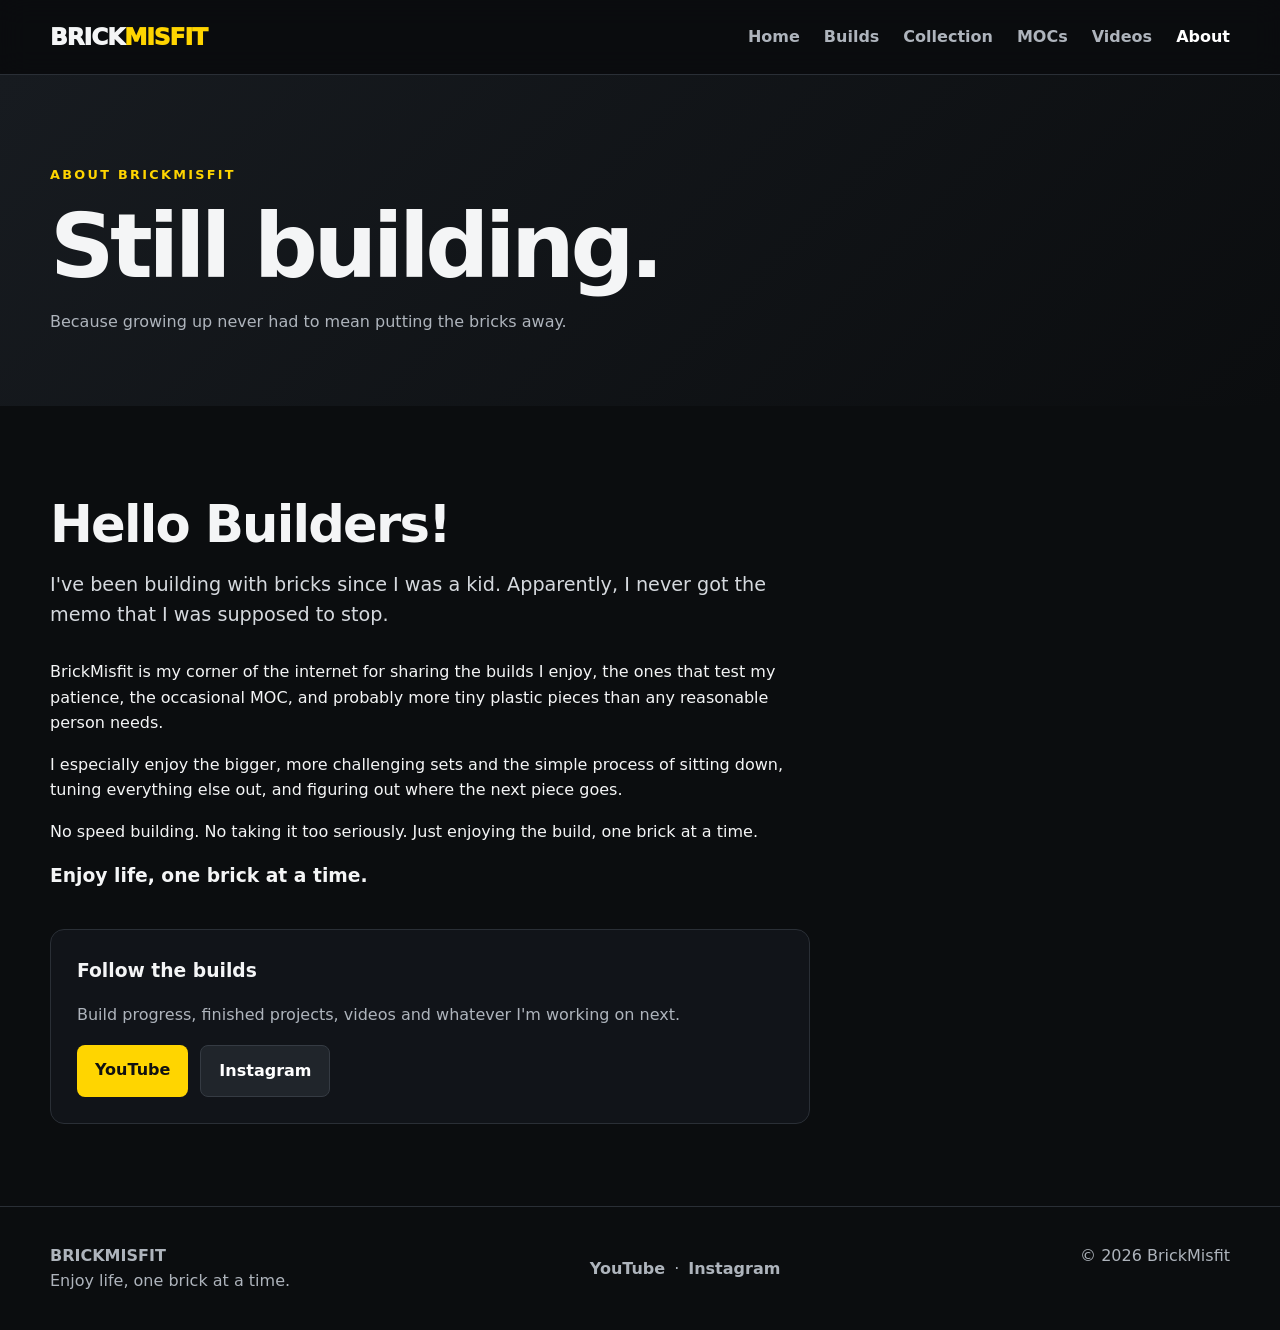
==== about.html @ 6195b224 "Add files via upload" ====
<!doctype html><html lang="en"><head><meta charset="utf-8"><meta name="viewport" content="width=device-width,initial-scale=1"><meta name="description" content="BrickMisfit - LEGO builds, MOCs, collection and relaxing build content."><title>About | BrickMisfit</title><link rel="stylesheet" href="css/style.css"></head><body>
<header><div class="container nav"><a class="brand" href="index.html">BRICK<span>MISFIT</span></a><button class="menu" aria-label="Menu">☰</button><nav><a href="index.html">Home</a><a href="builds.html">Builds</a><a href="collection.html">Collection</a><a href="mocs.html">MOCs</a><a href="videos.html">Videos</a><a href="about.html" class="active">About</a></nav></div></header>
<main><section class="page-hero"><div class="container"><div class="eyebrow">About BrickMisfit</div><h1>Still building.</h1><p>Because growing up never had to mean putting the bricks away.</p></div></section><section><div class="container"><div style="max-width:760px"><h2>Hello Builders!</h2><p class="lead" style="margin-left:0">I've been building with bricks since I was a kid. Apparently, I never got the memo that I was supposed to stop.</p><p>BrickMisfit is my corner of the internet for sharing the builds I enjoy, the ones that test my patience, the occasional MOC, and probably more tiny plastic pieces than any reasonable person needs.</p><p>I especially enjoy the bigger, more challenging sets and the simple process of sitting down, tuning everything else out, and figuring out where the next piece goes.</p><p>No speed building. No taking it too seriously. Just enjoying the build, one brick at a time.</p><h3>Enjoy life, one brick at a time.</h3><div class="social-callout"><h3>Follow the builds</h3><p>Build progress, finished projects, videos and whatever I'm working on next.</p><div class="actions"><a class="btn" href="https://youtube.com/@thebrickmisfit" target="_blank" rel="noopener noreferrer">YouTube</a><a class="btn secondary" href="https://www.instagram.com/thebrickmisfit/" target="_blank" rel="noopener noreferrer">Instagram</a></div></div></div></div></section></main>
<footer><div class="container footer"><div><strong>BRICKMISFIT</strong><br>Enjoy life, one brick at a time.</div><div class="footer-social"><a href="https://youtube.com/@thebrickmisfit" target="_blank" rel="noopener noreferrer">YouTube</a><span>·</span><a href="https://www.instagram.com/thebrickmisfit/" target="_blank" rel="noopener noreferrer">Instagram</a></div><div>© <span id="year"></span> BrickMisfit</div></div></footer><script src="js/main.js"></script></body></html>
---- css/style.css ----
:root{
  --bg:#0b0d0f;--panel:#14171b;--panel2:#1b1f24;--text:#f4f5f6;--muted:#aeb4bc;
  --yellow:#ffd500;--red:#e52b20;--blue:#2b78e4;--green:#35a853;--line:#2a2f36;
  --max:1180px
}
*{box-sizing:border-box} html{scroll-behavior:smooth}
body{margin:0;background:var(--bg);color:var(--text);font:16px/1.6 system-ui,-apple-system,BlinkMacSystemFont,"Segoe UI",sans-serif}
a{color:inherit;text-decoration:none} img{max-width:100%;display:block}
.container{width:min(var(--max),calc(100% - 40px));margin:auto}
header{position:sticky;top:0;z-index:20;background:rgba(11,13,15,.92);backdrop-filter:blur(14px);border-bottom:1px solid var(--line)}
.nav{height:74px;display:flex;align-items:center;gap:28px}.brand{font-weight:1000;letter-spacing:-1px;font-size:1.45rem}.brand span{color:var(--yellow)}
nav{margin-left:auto;display:flex;gap:24px;align-items:center}nav a{color:var(--muted);font-weight:700}nav a:hover,nav a.active{color:white}
.menu{display:none;margin-left:auto;background:none;border:0;color:white;font-size:1.5rem}
.hero{min-height:660px;display:grid;place-items:center;text-align:center;position:relative;background:
linear-gradient(180deg,rgba(6,7,8,.38),rgba(11,13,15,.97)),url("../images/branding/brickmisfit-wall.png") center/cover}
.hero-inner{max-width:860px;padding:90px 20px}.hero-logo{width:min(660px,90%);margin:0 auto 18px;filter:drop-shadow(0 10px 30px #000)}
.eyebrow{color:var(--yellow);text-transform:uppercase;font-weight:900;letter-spacing:.18em;font-size:.8rem}
h1{font-size:clamp(2.6rem,7vw,5.6rem);line-height:.98;margin:.2em 0;letter-spacing:-.05em}
h2{font-size:clamp(2rem,4vw,3.3rem);line-height:1.05;margin:.2em 0 18px;letter-spacing:-.035em}
h3{margin:.2em 0 8px}.lead{font-size:1.2rem;color:#d5d9de;max-width:720px;margin:0 auto 28px}
.tagline{font-size:clamp(1.35rem,3vw,2.2rem);font-weight:850;margin:10px 0 26px}.tagline em{color:var(--yellow);font-style:normal}
.actions{display:flex;gap:12px;justify-content:center;flex-wrap:wrap}.btn{display:inline-block;padding:12px 18px;border-radius:8px;background:var(--yellow);color:#111;font-weight:900}.btn.secondary{background:#20252b;color:white;border:1px solid #353b43}
section{padding:82px 0}.section-head{display:flex;justify-content:space-between;align-items:end;gap:20px;margin-bottom:28px}.section-head p{color:var(--muted);max-width:620px;margin:0}
.grid{display:grid;grid-template-columns:repeat(3,1fr);gap:20px}.card{background:linear-gradient(145deg,var(--panel2),var(--panel));border:1px solid var(--line);border-radius:16px;overflow:hidden}
.card-body{padding:22px}.card p,.muted{color:var(--muted)}.card-media{aspect-ratio:16/9;background:linear-gradient(135deg,#252a31,#101215);display:grid;place-items:center}
.brick-icon{font-size:4rem;filter:grayscale(.2)}.pill{display:inline-block;font-size:.75rem;font-weight:900;padding:5px 9px;border-radius:999px;background:#2a2f36;color:#e7e9ec}
.pill.yellow{background:var(--yellow);color:#111}.stats{display:grid;grid-template-columns:repeat(4,1fr);gap:12px;margin-top:32px}.stat{padding:18px;background:var(--panel);border:1px solid var(--line);border-radius:12px}.stat strong{display:block;font-size:1.5rem}
.band{background:#f1c900;color:#111;padding:54px 0}.band h2{margin:0}.band p{margin:8px 0 0;font-weight:650}
.page-hero{padding:90px 0 55px;background:linear-gradient(135deg,#171b20,#0b0d0f)}.page-hero p{color:var(--muted);max-width:700px}
.filters{display:flex;gap:10px;flex-wrap:wrap;margin-bottom:22px}.filter,.search{background:#15191e;border:1px solid var(--line);color:white;padding:10px 13px;border-radius:9px}
.filter{cursor:pointer;font-weight:800}.filter.active{background:var(--yellow);color:#111}.search{min-width:260px;margin-left:auto}
.collection{display:grid;grid-template-columns:repeat(3,1fr);gap:16px}.set-card{padding:20px;background:var(--panel);border:1px solid var(--line);border-radius:13px}.set-num{color:var(--yellow);font-weight:900}.set-meta{color:var(--muted);font-size:.9rem}
footer{border-top:1px solid var(--line);padding:36px 0;color:var(--muted)}.footer{display:flex;justify-content:space-between;gap:20px;flex-wrap:wrap}
.placeholder{border:1px dashed #3a414a;border-radius:14px;padding:40px;text-align:center;color:var(--muted)}
@media(max-width:820px){nav{display:none;position:absolute;top:74px;left:0;right:0;padding:18px 20px;background:#0b0d0f;flex-direction:column;align-items:flex-start;border-bottom:1px solid var(--line)}nav.open{display:flex}.menu{display:block}.grid,.collection{grid-template-columns:1fr}.stats{grid-template-columns:repeat(2,1fr)}.hero{min-height:580px}.section-head{align-items:flex-start;flex-direction:column}.search{margin-left:0;width:100%}}

.home-actions{justify-content:flex-start;margin-top:26px}

/* Collection cards */
.set-card{padding:0;overflow:hidden;display:flex;flex-direction:column;min-height:100%}
.set-card-content{padding:22px;display:flex;flex-direction:column;flex:1}
.set-name{font-size:1.3rem;line-height:1.2;margin:0 0 18px}
.set-details{margin:0 0 20px}
.set-details div{display:flex;justify-content:space-between;gap:18px;padding:8px 0;border-bottom:1px solid var(--line)}
.set-details dt{color:var(--muted);font-weight:650}
.set-details dd{margin:0;text-align:right;font-weight:800}
.lego-link{margin-top:auto;color:var(--yellow);font-weight:900}
.lego-link:hover{text-decoration:underline}

/* Collection thumbnails */
.set-thumb-wrap{height:230px;background:#f4f4f2;border-bottom:1px solid var(--line);display:flex;align-items:center;justify-content:center;overflow:hidden}
.set-thumb{width:100%;height:100%;object-fit:contain;padding:18px;box-sizing:border-box}
.set-thumb-fallback{width:100%;height:100%;display:flex;flex-direction:column;align-items:center;justify-content:center;gap:6px;background:linear-gradient(145deg,#171b20,#0e1013);color:var(--muted)}
.set-thumb-fallback span{font-size:.72rem;font-weight:900;letter-spacing:.18em;text-transform:uppercase;color:var(--yellow)}
.set-thumb-fallback strong{font-size:1.6rem;color:#fff}
@media(max-width:700px){.set-thumb-wrap{height:200px}}

/* Build journals */
.build-card a{display:block;height:100%}.build-card-media{display:block;overflow:hidden}.build-card-media img{width:100%;height:100%;object-fit:cover;transition:transform .35s ease}.build-card:hover .build-card-media img{transform:scale(1.025)}.card-link{display:inline-block;margin-top:8px;color:var(--yellow);font-weight:900}
.build-hero{padding:64px 0 54px;background:linear-gradient(135deg,#171b20,#0b0d0f)}.build-hero-grid{display:grid;grid-template-columns:.85fr 1.15fr;gap:48px;align-items:center}.build-hero-copy h1{font-size:clamp(3rem,6vw,5.4rem)}.build-lead{margin:20px 0 26px}.build-meta{display:flex;gap:10px;flex-wrap:wrap}.build-meta span{padding:7px 10px;border:1px solid var(--line);border-radius:999px;color:#d8dce1;font-size:.82rem;font-weight:800;background:#14171b}.build-hero-image{border-radius:18px;overflow:hidden;border:1px solid var(--line);background:#111}.build-hero-image img{width:100%;aspect-ratio:4/3;object-fit:cover}
.build-narrow{max-width:800px}.build-story{padding-bottom:30px}.build-story p,.build-chapter p,.build-thoughts p{color:var(--muted);font-size:1.05rem}.build-gallery-section{padding-top:25px}.build-chapter{padding:58px 0;border-top:1px solid var(--line)}.build-chapter>div:first-child{max-width:760px;margin-bottom:28px}.chapter-num{display:block;color:#4a515a;font-size:2.6rem;font-weight:1000;line-height:1;margin-bottom:8px}.photo-pair,.photo-grid{display:grid;grid-template-columns:repeat(2,1fr);gap:16px}.photo-grid .wide{grid-column:1/-1}.photo-grid.detail-grid{grid-template-columns:repeat(2,1fr)}figure{margin:0;background:#101215;border:1px solid var(--line);border-radius:14px;overflow:hidden}figure img{width:100%;height:100%;max-height:720px;object-fit:cover}figcaption{padding:10px 14px;color:var(--muted);font-size:.85rem}.photo-pair figure img{aspect-ratio:4/3}.photo-grid figure:not(.wide) img{aspect-ratio:4/3}.photo-grid .wide img{aspect-ratio:16/9}.detail-grid figure:not(.wide) img{aspect-ratio:3/4}.feature-photo{margin-bottom:16px}.feature-photo img{width:100%;max-height:none;aspect-ratio:16/9;object-fit:cover}.final-grid figure:not(.wide) img{aspect-ratio:4/3}.build-thoughts{background:#111419}.build-thoughts .btn{margin-top:18px}
@media(max-width:820px){.build-hero-grid{grid-template-columns:1fr;gap:28px}.build-hero{padding-top:44px}.photo-pair,.photo-grid,.photo-grid.detail-grid{grid-template-columns:1fr}.photo-grid .wide{grid-column:auto}.photo-grid .wide img,.feature-photo img{aspect-ratio:4/3}.detail-grid figure:not(.wide) img{aspect-ratio:4/3}}

/* Social links */
.footer-social{display:flex;gap:9px;align-items:center}.footer-social a{color:var(--muted);font-weight:800}.footer-social a:hover{color:var(--yellow)}.social-callout{margin-top:38px;padding:26px;border:1px solid var(--line);border-radius:14px;background:#111419}.social-callout h3{margin-top:0}.social-callout p{color:var(--muted)}.social-callout .actions{justify-content:flex-start;margin-top:18px}.video-follow{margin-top:28px}
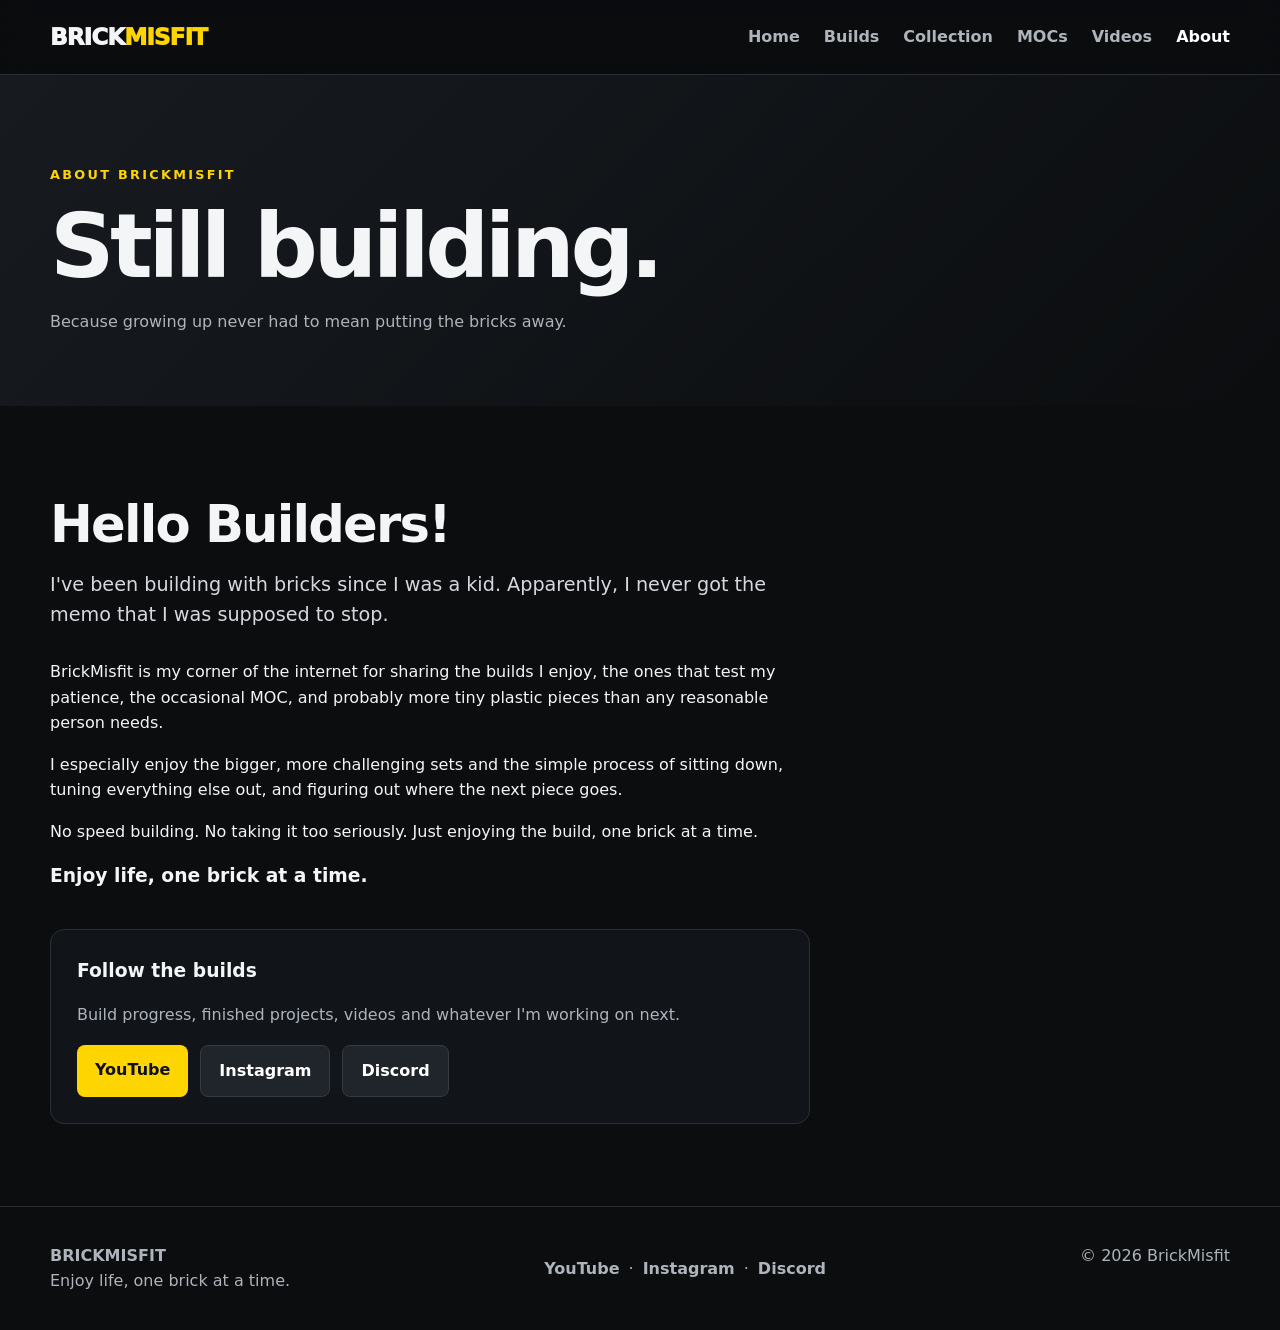
==== commit d9a32641: "Add files via upload" ====
--- a/about.html
+++ b/about.html
@@ -1,4 +1,4 @@
 <!doctype html><html lang="en"><head><meta charset="utf-8"><meta name="viewport" content="width=device-width,initial-scale=1"><meta name="description" content="BrickMisfit - LEGO builds, MOCs, collection and relaxing build content."><title>About | BrickMisfit</title><link rel="stylesheet" href="css/style.css"></head><body>
 <header><div class="container nav"><a class="brand" href="index.html">BRICK<span>MISFIT</span></a><button class="menu" aria-label="Menu">☰</button><nav><a href="index.html">Home</a><a href="builds.html">Builds</a><a href="collection.html">Collection</a><a href="mocs.html">MOCs</a><a href="videos.html">Videos</a><a href="about.html" class="active">About</a></nav></div></header>
-<main><section class="page-hero"><div class="container"><div class="eyebrow">About BrickMisfit</div><h1>Still building.</h1><p>Because growing up never had to mean putting the bricks away.</p></div></section><section><div class="container"><div style="max-width:760px"><h2>Hello Builders!</h2><p class="lead" style="margin-left:0">I've been building with bricks since I was a kid. Apparently, I never got the memo that I was supposed to stop.</p><p>BrickMisfit is my corner of the internet for sharing the builds I enjoy, the ones that test my patience, the occasional MOC, and probably more tiny plastic pieces than any reasonable person needs.</p><p>I especially enjoy the bigger, more challenging sets and the simple process of sitting down, tuning everything else out, and figuring out where the next piece goes.</p><p>No speed building. No taking it too seriously. Just enjoying the build, one brick at a time.</p><h3>Enjoy life, one brick at a time.</h3><div class="social-callout"><h3>Follow the builds</h3><p>Build progress, finished projects, videos and whatever I'm working on next.</p><div class="actions"><a class="btn" href="https://youtube.com/@thebrickmisfit" target="_blank" rel="noopener noreferrer">YouTube</a><a class="btn secondary" href="https://www.instagram.com/thebrickmisfit/" target="_blank" rel="noopener noreferrer">Instagram</a></div></div></div></div></section></main>
-<footer><div class="container footer"><div><strong>BRICKMISFIT</strong><br>Enjoy life, one brick at a time.</div><div class="footer-social"><a href="https://youtube.com/@thebrickmisfit" target="_blank" rel="noopener noreferrer">YouTube</a><span>·</span><a href="https://www.instagram.com/thebrickmisfit/" target="_blank" rel="noopener noreferrer">Instagram</a></div><div>© <span id="year"></span> BrickMisfit</div></div></footer><script src="js/main.js"></script></body></html>+<main><section class="page-hero"><div class="container"><div class="eyebrow">About BrickMisfit</div><h1>Still building.</h1><p>Because growing up never had to mean putting the bricks away.</p></div></section><section><div class="container"><div style="max-width:760px"><h2>Hello Builders!</h2><p class="lead" style="margin-left:0">I've been building with bricks since I was a kid. Apparently, I never got the memo that I was supposed to stop.</p><p>BrickMisfit is my corner of the internet for sharing the builds I enjoy, the ones that test my patience, the occasional MOC, and probably more tiny plastic pieces than any reasonable person needs.</p><p>I especially enjoy the bigger, more challenging sets and the simple process of sitting down, tuning everything else out, and figuring out where the next piece goes.</p><p>No speed building. No taking it too seriously. Just enjoying the build, one brick at a time.</p><h3>Enjoy life, one brick at a time.</h3><div class="social-callout"><h3>Follow the builds</h3><p>Build progress, finished projects, videos and whatever I'm working on next.</p><div class="actions"><a class="btn" href="https://youtube.com/@thebrickmisfit" target="_blank" rel="noopener noreferrer">YouTube</a><a class="btn secondary" href="https://www.instagram.com/thebrickmisfit/" target="_blank" rel="noopener noreferrer">Instagram</a><a class="btn secondary" href="https://discord.gg/xfMkHYcvC" target="_blank" rel="noopener noreferrer">Discord</a></div></div></div></div></section></main>
+<footer><div class="container footer"><div><strong>BRICKMISFIT</strong><br>Enjoy life, one brick at a time.</div><div class="footer-social"><a href="https://youtube.com/@thebrickmisfit" target="_blank" rel="noopener noreferrer">YouTube</a><span>·</span><a href="https://www.instagram.com/thebrickmisfit/" target="_blank" rel="noopener noreferrer">Instagram</a><span>·</span><a href="https://discord.gg/xfMkHYcvC" target="_blank" rel="noopener noreferrer">Discord</a></div><div>© <span id="year"></span> BrickMisfit</div></div></footer><script src="js/main.js"></script></body></html>
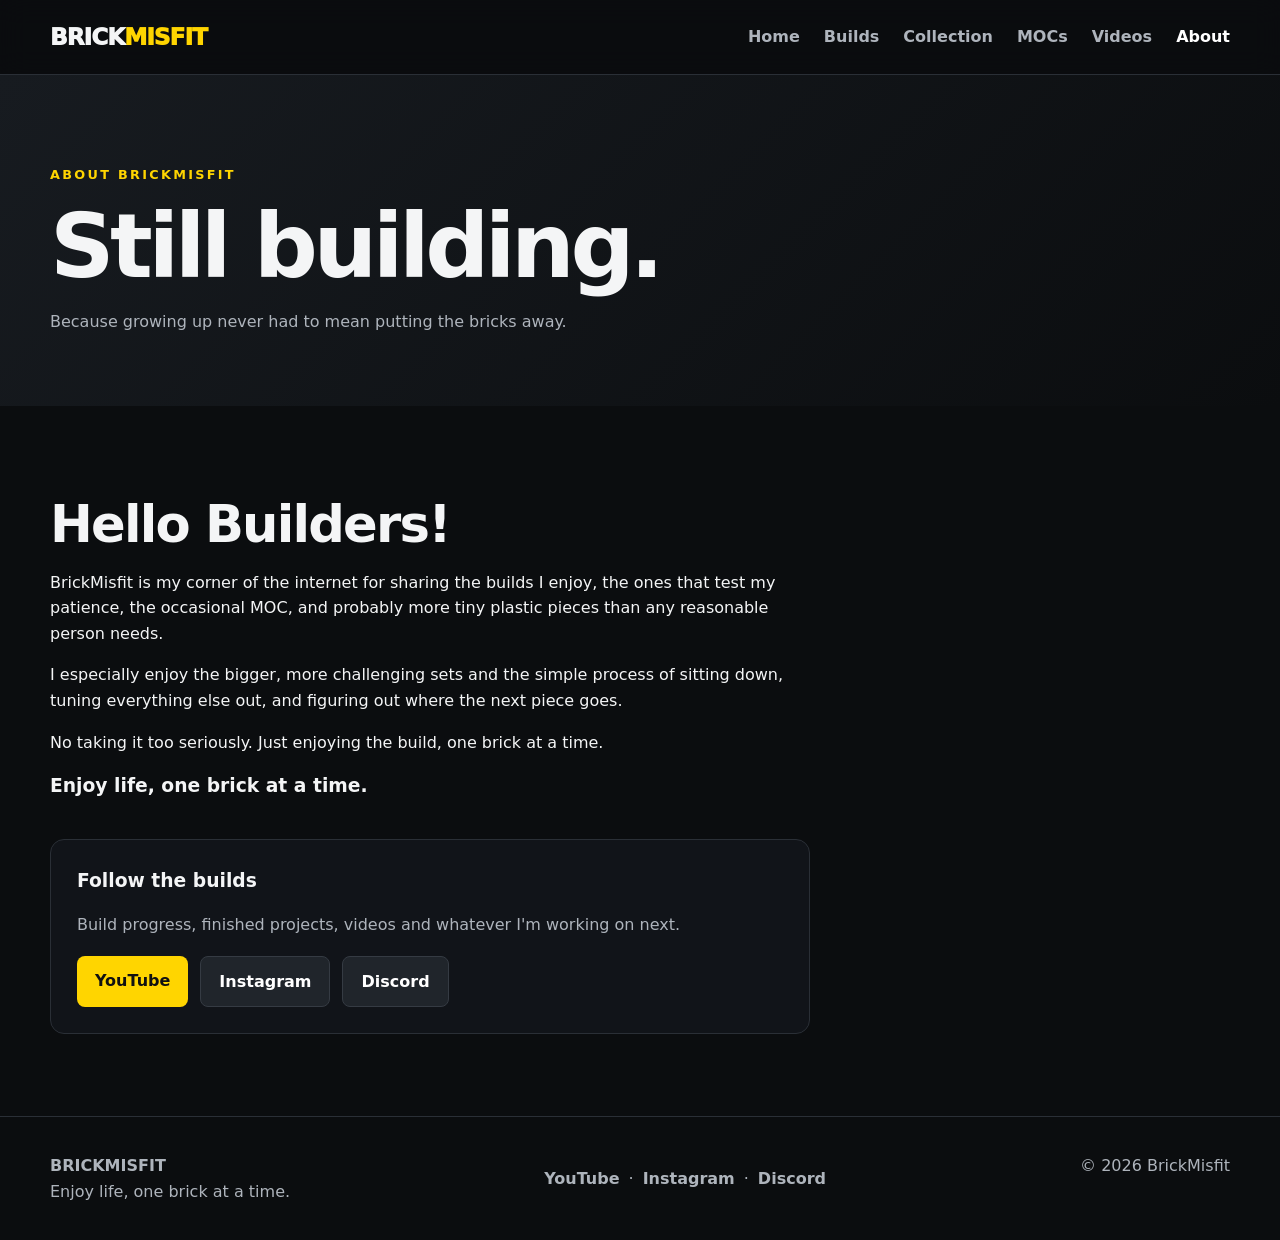
==== commit 4117846a: "Add files via upload" ====
--- a/about.html
+++ b/about.html
@@ -1,4 +1,4 @@
 <!doctype html><html lang="en"><head><meta charset="utf-8"><meta name="viewport" content="width=device-width,initial-scale=1"><meta name="description" content="BrickMisfit - LEGO builds, MOCs, collection and relaxing build content."><title>About | BrickMisfit</title><link rel="stylesheet" href="css/style.css"></head><body>
 <header><div class="container nav"><a class="brand" href="index.html">BRICK<span>MISFIT</span></a><button class="menu" aria-label="Menu">☰</button><nav><a href="index.html">Home</a><a href="builds.html">Builds</a><a href="collection.html">Collection</a><a href="mocs.html">MOCs</a><a href="videos.html">Videos</a><a href="about.html" class="active">About</a></nav></div></header>
-<main><section class="page-hero"><div class="container"><div class="eyebrow">About BrickMisfit</div><h1>Still building.</h1><p>Because growing up never had to mean putting the bricks away.</p></div></section><section><div class="container"><div style="max-width:760px"><h2>Hello Builders!</h2><p class="lead" style="margin-left:0">I've been building with bricks since I was a kid. Apparently, I never got the memo that I was supposed to stop.</p><p>BrickMisfit is my corner of the internet for sharing the builds I enjoy, the ones that test my patience, the occasional MOC, and probably more tiny plastic pieces than any reasonable person needs.</p><p>I especially enjoy the bigger, more challenging sets and the simple process of sitting down, tuning everything else out, and figuring out where the next piece goes.</p><p>No speed building. No taking it too seriously. Just enjoying the build, one brick at a time.</p><h3>Enjoy life, one brick at a time.</h3><div class="social-callout"><h3>Follow the builds</h3><p>Build progress, finished projects, videos and whatever I'm working on next.</p><div class="actions"><a class="btn" href="https://youtube.com/@thebrickmisfit" target="_blank" rel="noopener noreferrer">YouTube</a><a class="btn secondary" href="https://www.instagram.com/thebrickmisfit/" target="_blank" rel="noopener noreferrer">Instagram</a><a class="btn secondary" href="https://discord.gg/xfMkHYcvC" target="_blank" rel="noopener noreferrer">Discord</a></div></div></div></div></section></main>
+<main><section class="page-hero"><div class="container"><div class="eyebrow">About BrickMisfit</div><h1>Still building.</h1><p>Because growing up never had to mean putting the bricks away.</p></div></section><section><div class="container"><div style="max-width:760px"><h2>Hello Builders!</h2><p>BrickMisfit is my corner of the internet for sharing the builds I enjoy, the ones that test my patience, the occasional MOC, and probably more tiny plastic pieces than any reasonable person needs.</p><p>I especially enjoy the bigger, more challenging sets and the simple process of sitting down, tuning everything else out, and figuring out where the next piece goes.</p><p>No taking it too seriously. Just enjoying the build, one brick at a time.</p><h3>Enjoy life, one brick at a time.</h3><div class="social-callout"><h3>Follow the builds</h3><p>Build progress, finished projects, videos and whatever I'm working on next.</p><div class="actions"><a class="btn" href="https://youtube.com/@thebrickmisfit" target="_blank" rel="noopener noreferrer">YouTube</a><a class="btn secondary" href="https://www.instagram.com/thebrickmisfit/" target="_blank" rel="noopener noreferrer">Instagram</a><a class="btn secondary" href="https://discord.gg/xfMkHYcvC" target="_blank" rel="noopener noreferrer">Discord</a></div></div></div></div></section></main>
 <footer><div class="container footer"><div><strong>BRICKMISFIT</strong><br>Enjoy life, one brick at a time.</div><div class="footer-social"><a href="https://youtube.com/@thebrickmisfit" target="_blank" rel="noopener noreferrer">YouTube</a><span>·</span><a href="https://www.instagram.com/thebrickmisfit/" target="_blank" rel="noopener noreferrer">Instagram</a><span>·</span><a href="https://discord.gg/xfMkHYcvC" target="_blank" rel="noopener noreferrer">Discord</a></div><div>© <span id="year"></span> BrickMisfit</div></div></footer><script src="js/main.js"></script></body></html>
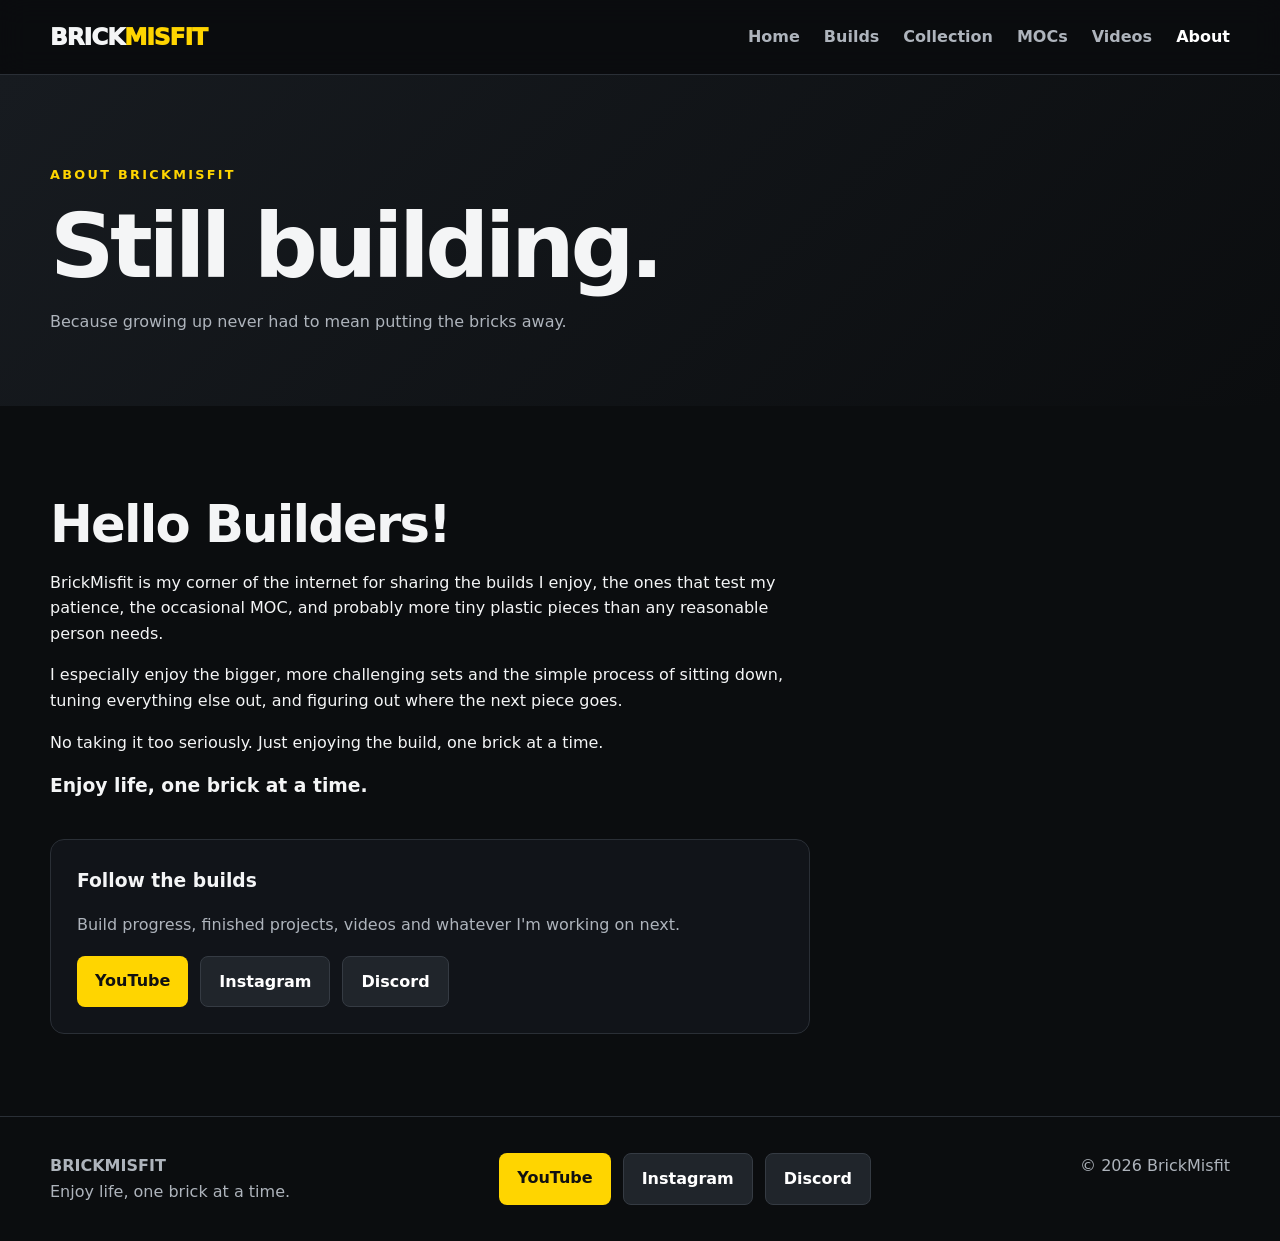
==== commit d956c5d3: "Add files via upload" ====
--- a/about.html
+++ b/about.html
@@ -1,4 +1,4 @@
 <!doctype html><html lang="en"><head><meta charset="utf-8"><meta name="viewport" content="width=device-width,initial-scale=1"><meta name="description" content="BrickMisfit - LEGO builds, MOCs, collection and relaxing build content."><title>About | BrickMisfit</title><link rel="stylesheet" href="css/style.css"></head><body>
 <header><div class="container nav"><a class="brand" href="index.html">BRICK<span>MISFIT</span></a><button class="menu" aria-label="Menu">☰</button><nav><a href="index.html">Home</a><a href="builds.html">Builds</a><a href="collection.html">Collection</a><a href="mocs.html">MOCs</a><a href="videos.html">Videos</a><a href="about.html" class="active">About</a></nav></div></header>
 <main><section class="page-hero"><div class="container"><div class="eyebrow">About BrickMisfit</div><h1>Still building.</h1><p>Because growing up never had to mean putting the bricks away.</p></div></section><section><div class="container"><div style="max-width:760px"><h2>Hello Builders!</h2><p>BrickMisfit is my corner of the internet for sharing the builds I enjoy, the ones that test my patience, the occasional MOC, and probably more tiny plastic pieces than any reasonable person needs.</p><p>I especially enjoy the bigger, more challenging sets and the simple process of sitting down, tuning everything else out, and figuring out where the next piece goes.</p><p>No taking it too seriously. Just enjoying the build, one brick at a time.</p><h3>Enjoy life, one brick at a time.</h3><div class="social-callout"><h3>Follow the builds</h3><p>Build progress, finished projects, videos and whatever I'm working on next.</p><div class="actions"><a class="btn" href="https://youtube.com/@thebrickmisfit" target="_blank" rel="noopener noreferrer">YouTube</a><a class="btn secondary" href="https://www.instagram.com/thebrickmisfit/" target="_blank" rel="noopener noreferrer">Instagram</a><a class="btn secondary" href="https://discord.gg/xfMkHYcvC" target="_blank" rel="noopener noreferrer">Discord</a></div></div></div></div></section></main>
-<footer><div class="container footer"><div><strong>BRICKMISFIT</strong><br>Enjoy life, one brick at a time.</div><div class="footer-social"><a href="https://youtube.com/@thebrickmisfit" target="_blank" rel="noopener noreferrer">YouTube</a><span>·</span><a href="https://www.instagram.com/thebrickmisfit/" target="_blank" rel="noopener noreferrer">Instagram</a><span>·</span><a href="https://discord.gg/xfMkHYcvC" target="_blank" rel="noopener noreferrer">Discord</a></div><div>© <span id="year"></span> BrickMisfit</div></div></footer><script src="js/main.js"></script></body></html>+<footer><div class="container footer"><div><strong>BRICKMISFIT</strong><br>Enjoy life, one brick at a time.</div><div class="actions"><a class="btn" href="https://youtube.com/@thebrickmisfit" target="_blank" rel="noopener noreferrer">YouTube</a><a class="btn secondary" href="https://www.instagram.com/thebrickmisfit/" target="_blank" rel="noopener noreferrer">Instagram</a><a class="btn secondary" href="https://discord.gg/xfMkHYcvC" target="_blank" rel="noopener noreferrer">Discord</a></div><div>© <span id="year"></span> BrickMisfit</div></div></footer><script src="js/main.js"></script></body></html>
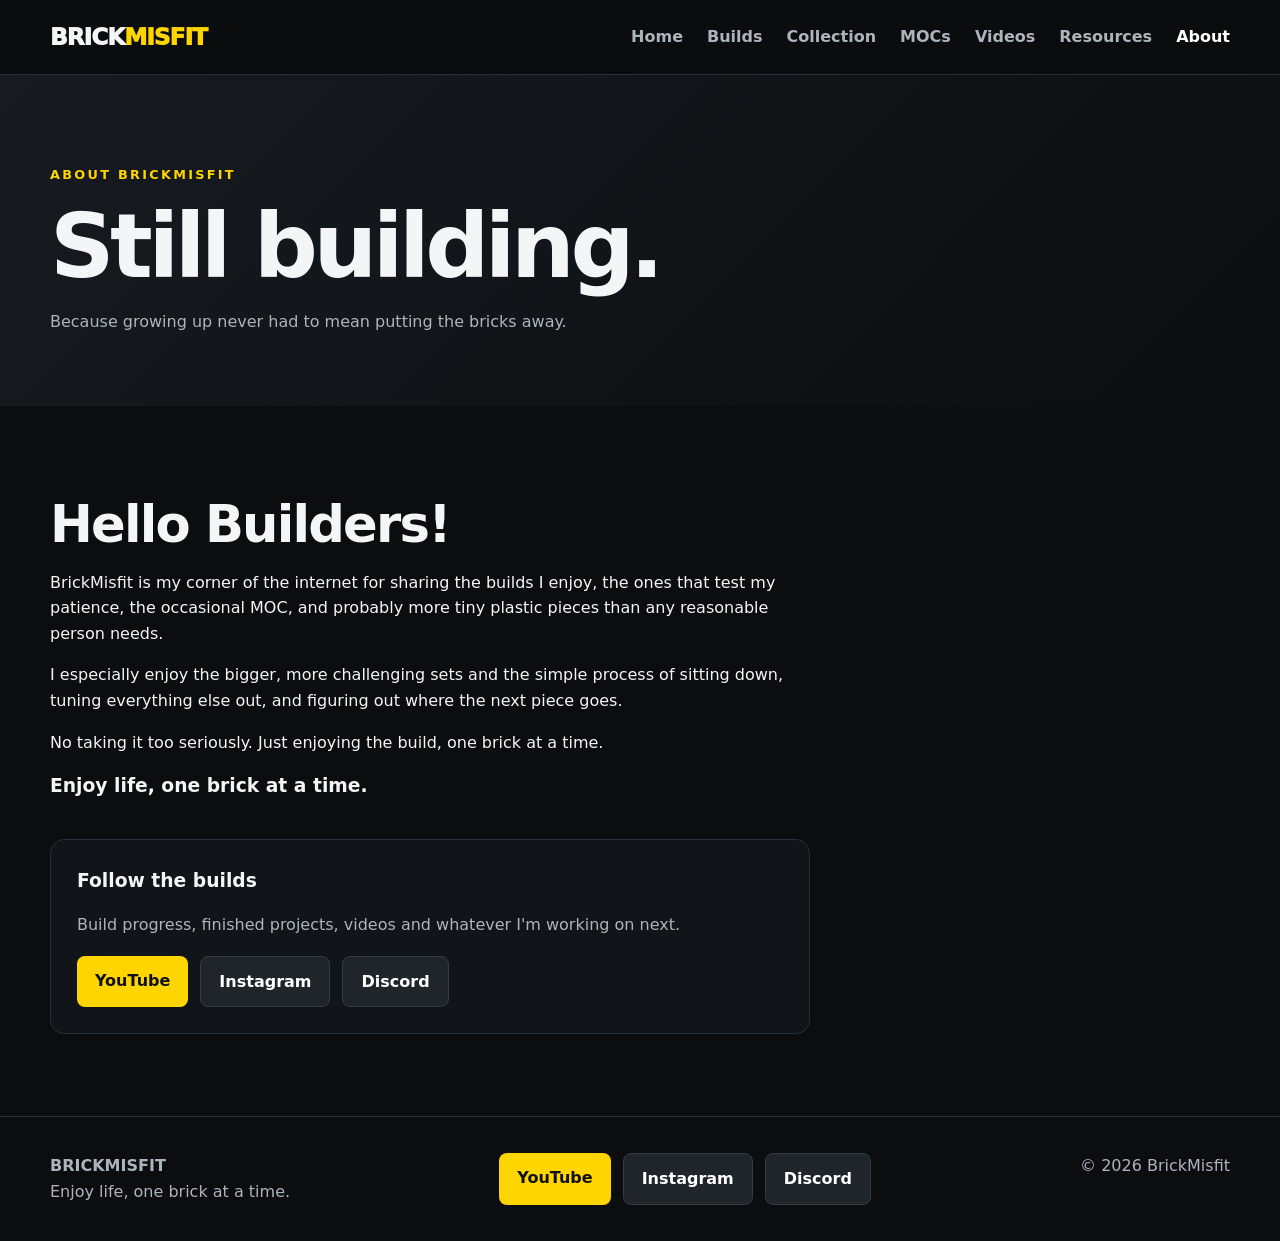
==== commit fa6d75cf: "Add files via upload" ====
--- a/about.html
+++ b/about.html
@@ -1,4 +1,4 @@
 <!doctype html><html lang="en"><head><meta charset="utf-8"><meta name="viewport" content="width=device-width,initial-scale=1"><meta name="description" content="BrickMisfit - LEGO builds, MOCs, collection and relaxing build content."><title>About | BrickMisfit</title><link rel="stylesheet" href="css/style.css"></head><body>
-<header><div class="container nav"><a class="brand" href="index.html">BRICK<span>MISFIT</span></a><button class="menu" aria-label="Menu">☰</button><nav><a href="index.html">Home</a><a href="builds.html">Builds</a><a href="collection.html">Collection</a><a href="mocs.html">MOCs</a><a href="videos.html">Videos</a><a href="about.html" class="active">About</a></nav></div></header>
+<header><div class="container nav"><a class="brand" href="index.html">BRICK<span>MISFIT</span></a><button class="menu" aria-label="Menu">☰</button><nav><a href="index.html">Home</a><a href="builds.html">Builds</a><a href="collection.html">Collection</a><a href="mocs.html">MOCs</a><a href="videos.html">Videos</a><a href="resources.html">Resources</a><a href="about.html" class="active">About</a></nav></div></header>
 <main><section class="page-hero"><div class="container"><div class="eyebrow">About BrickMisfit</div><h1>Still building.</h1><p>Because growing up never had to mean putting the bricks away.</p></div></section><section><div class="container"><div style="max-width:760px"><h2>Hello Builders!</h2><p>BrickMisfit is my corner of the internet for sharing the builds I enjoy, the ones that test my patience, the occasional MOC, and probably more tiny plastic pieces than any reasonable person needs.</p><p>I especially enjoy the bigger, more challenging sets and the simple process of sitting down, tuning everything else out, and figuring out where the next piece goes.</p><p>No taking it too seriously. Just enjoying the build, one brick at a time.</p><h3>Enjoy life, one brick at a time.</h3><div class="social-callout"><h3>Follow the builds</h3><p>Build progress, finished projects, videos and whatever I'm working on next.</p><div class="actions"><a class="btn" href="https://youtube.com/@thebrickmisfit" target="_blank" rel="noopener noreferrer">YouTube</a><a class="btn secondary" href="https://www.instagram.com/thebrickmisfit/" target="_blank" rel="noopener noreferrer">Instagram</a><a class="btn secondary" href="https://discord.gg/xfMkHYcvC" target="_blank" rel="noopener noreferrer">Discord</a></div></div></div></div></section></main>
 <footer><div class="container footer"><div><strong>BRICKMISFIT</strong><br>Enjoy life, one brick at a time.</div><div class="actions"><a class="btn" href="https://youtube.com/@thebrickmisfit" target="_blank" rel="noopener noreferrer">YouTube</a><a class="btn secondary" href="https://www.instagram.com/thebrickmisfit/" target="_blank" rel="noopener noreferrer">Instagram</a><a class="btn secondary" href="https://discord.gg/xfMkHYcvC" target="_blank" rel="noopener noreferrer">Discord</a></div><div>© <span id="year"></span> BrickMisfit</div></div></footer><script src="js/main.js"></script></body></html>
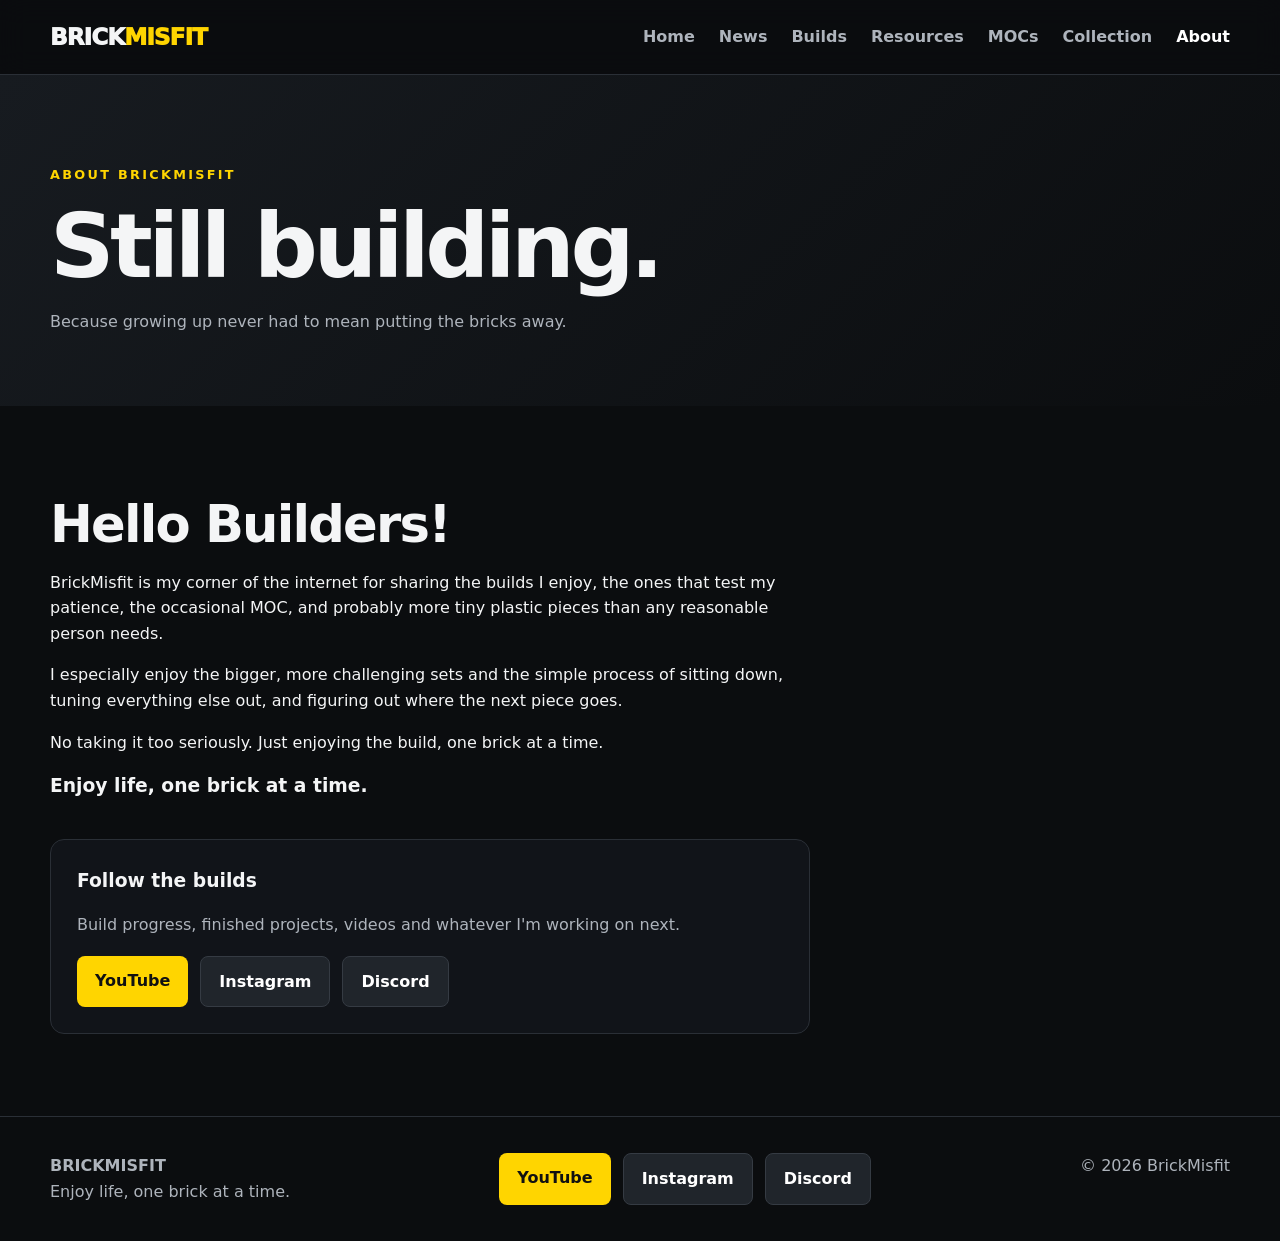
==== commit c827717f: "page updates" ====
--- a/about.html
+++ b/about.html
@@ -1,4 +1,4 @@
 <!doctype html><html lang="en"><head><meta charset="utf-8"><meta name="viewport" content="width=device-width,initial-scale=1"><meta name="description" content="BrickMisfit - LEGO builds, MOCs, collection and relaxing build content."><title>About | BrickMisfit</title><link rel="stylesheet" href="css/style.css"></head><body>
-<header><div class="container nav"><a class="brand" href="index.html">BRICK<span>MISFIT</span></a><button class="menu" aria-label="Menu">☰</button><nav><a href="index.html">Home</a><a href="builds.html">Builds</a><a href="collection.html">Collection</a><a href="mocs.html">MOCs</a><a href="videos.html">Videos</a><a href="resources.html">Resources</a><a href="about.html" class="active">About</a></nav></div></header>
+<header><div class="container nav"><a class="brand" href="index.html">BRICK<span>MISFIT</span></a><button class="menu" aria-label="Menu">☰</button><nav><a href="index.html">Home</a><a href="news.html">News</a><a href="builds.html">Builds</a><a href="resources.html">Resources</a><a href="mocs.html">MOCs</a><a href="collection.html">Collection</a><a href="about.html" class="active">About</a></nav></div></header>
 <main><section class="page-hero"><div class="container"><div class="eyebrow">About BrickMisfit</div><h1>Still building.</h1><p>Because growing up never had to mean putting the bricks away.</p></div></section><section><div class="container"><div style="max-width:760px"><h2>Hello Builders!</h2><p>BrickMisfit is my corner of the internet for sharing the builds I enjoy, the ones that test my patience, the occasional MOC, and probably more tiny plastic pieces than any reasonable person needs.</p><p>I especially enjoy the bigger, more challenging sets and the simple process of sitting down, tuning everything else out, and figuring out where the next piece goes.</p><p>No taking it too seriously. Just enjoying the build, one brick at a time.</p><h3>Enjoy life, one brick at a time.</h3><div class="social-callout"><h3>Follow the builds</h3><p>Build progress, finished projects, videos and whatever I'm working on next.</p><div class="actions"><a class="btn" href="https://youtube.com/@thebrickmisfit" target="_blank" rel="noopener noreferrer">YouTube</a><a class="btn secondary" href="https://www.instagram.com/thebrickmisfit/" target="_blank" rel="noopener noreferrer">Instagram</a><a class="btn secondary" href="https://discord.gg/xfMkHYcvC" target="_blank" rel="noopener noreferrer">Discord</a></div></div></div></div></section></main>
 <footer><div class="container footer"><div><strong>BRICKMISFIT</strong><br>Enjoy life, one brick at a time.</div><div class="actions"><a class="btn" href="https://youtube.com/@thebrickmisfit" target="_blank" rel="noopener noreferrer">YouTube</a><a class="btn secondary" href="https://www.instagram.com/thebrickmisfit/" target="_blank" rel="noopener noreferrer">Instagram</a><a class="btn secondary" href="https://discord.gg/xfMkHYcvC" target="_blank" rel="noopener noreferrer">Discord</a></div><div>© <span id="year"></span> BrickMisfit</div></div></footer><script src="js/main.js"></script></body></html>
--- a/css/style.css
+++ b/css/style.css
@@ -64,3 +64,31 @@
 
 /* Social links */
 .footer-social{display:flex;gap:9px;align-items:center}.footer-social a{color:var(--muted);font-weight:800}.footer-social a:hover{color:var(--yellow)}.social-callout{margin-top:38px;padding:26px;border:1px solid var(--line);border-radius:14px;background:#111419}.social-callout h3{margin-top:0}.social-callout p{color:var(--muted)}.social-callout .actions{justify-content:flex-start;margin-top:18px}.video-follow{margin-top:28px}
+
+/* Home page stacked headings and compact latest build image */
+.home-stacked{display:flex;flex-direction:column;align-items:flex-start;gap:10px}
+.home-stacked p{margin:0;max-width:760px}
+.home-latest-image{display:block;width:100%;max-width:760px;max-height:450px;object-fit:cover;border-radius:20px;border:1px solid #2b3037}
+
+/* Home latest build: copy left, compact image right */
+.home-latest-layout{display:grid;grid-template-columns:minmax(0,1.3fr) minmax(260px,.85fr);gap:36px;align-items:center}
+.home-latest-copy h2{font-size:clamp(2rem,3.5vw,3rem);margin:12px 0 14px}
+.home-latest-copy p{color:var(--muted);max-width:590px;margin:0 0 20px}
+.home-latest-photo{display:block;overflow:hidden;border-radius:14px;border:1px solid var(--line)}
+.home-latest-photo img{display:block;width:100%;aspect-ratio:16/10;object-fit:cover}
+@media(max-width:700px){.home-latest-layout{grid-template-columns:1fr;gap:24px}.home-latest-photo{max-width:520px}}
+
+/* Build pages: left-aligned copy and social buttons */
+.build-hero-copy,.build-story,.build-chapter,.build-thoughts,.build-gallery-section,.build-meta, .build-chapter figcaption{text-align:left}
+.build-story .actions,.build-thoughts .actions{justify-content:flex-start}
+footer .footer-social{display:flex;gap:12px;align-items:center;flex-wrap:wrap}
+footer .footer-social .btn{color:#111;font-weight:900}
+footer .footer-social .btn.secondary{color:#fff}
+footer .footer-social .btn:hover{color:#111}
+footer .footer-social .btn.secondary:hover{color:#fff}
+
+/* Align narrow build sections with the main content column */
+.container.build-narrow{
+  margin-left:max(20px,calc((100% - var(--max))/2));
+  margin-right:0;
+}
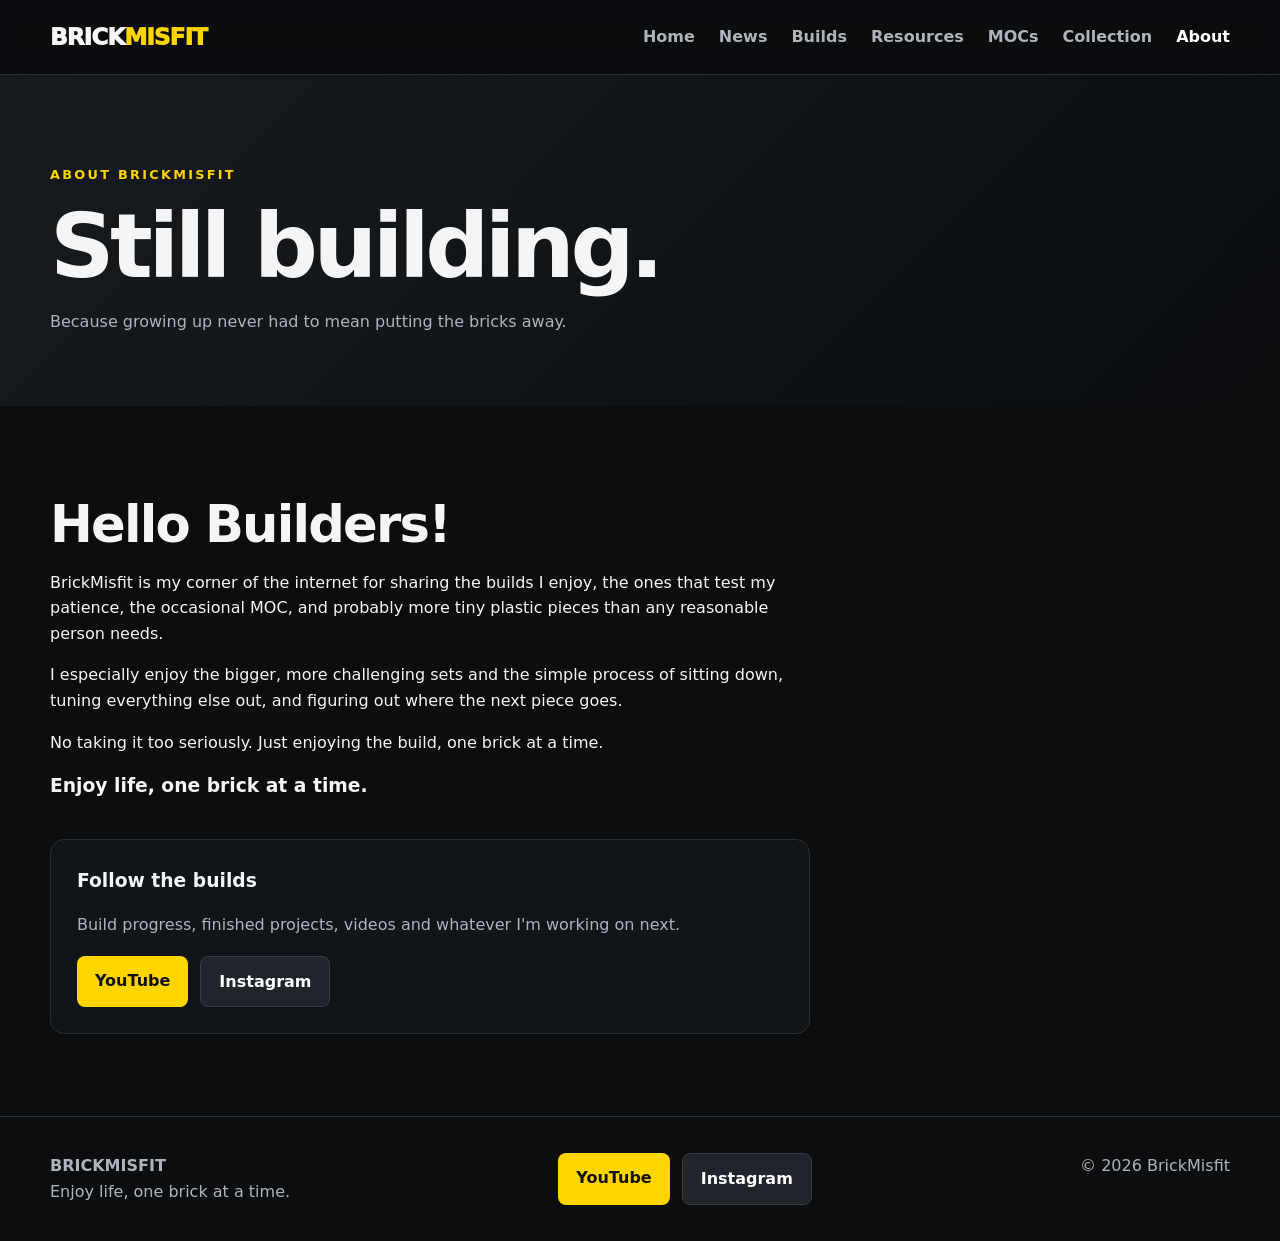
==== commit 1bba413b: "Remove Discord links from website" ====
--- a/about.html
+++ b/about.html
@@ -1,4 +1,4 @@
 <!doctype html><html lang="en"><head><meta charset="utf-8"><meta name="viewport" content="width=device-width,initial-scale=1"><meta name="description" content="BrickMisfit - LEGO builds, MOCs, collection and relaxing build content."><title>About | BrickMisfit</title><link rel="stylesheet" href="css/style.css"></head><body>
 <header><div class="container nav"><a class="brand" href="index.html">BRICK<span>MISFIT</span></a><button class="menu" aria-label="Menu">☰</button><nav><a href="index.html">Home</a><a href="news.html">News</a><a href="builds.html">Builds</a><a href="resources.html">Resources</a><a href="mocs.html">MOCs</a><a href="collection.html">Collection</a><a href="about.html" class="active">About</a></nav></div></header>
-<main><section class="page-hero"><div class="container"><div class="eyebrow">About BrickMisfit</div><h1>Still building.</h1><p>Because growing up never had to mean putting the bricks away.</p></div></section><section><div class="container"><div style="max-width:760px"><h2>Hello Builders!</h2><p>BrickMisfit is my corner of the internet for sharing the builds I enjoy, the ones that test my patience, the occasional MOC, and probably more tiny plastic pieces than any reasonable person needs.</p><p>I especially enjoy the bigger, more challenging sets and the simple process of sitting down, tuning everything else out, and figuring out where the next piece goes.</p><p>No taking it too seriously. Just enjoying the build, one brick at a time.</p><h3>Enjoy life, one brick at a time.</h3><div class="social-callout"><h3>Follow the builds</h3><p>Build progress, finished projects, videos and whatever I'm working on next.</p><div class="actions"><a class="btn" href="https://youtube.com/@thebrickmisfit" target="_blank" rel="noopener noreferrer">YouTube</a><a class="btn secondary" href="https://www.instagram.com/thebrickmisfit/" target="_blank" rel="noopener noreferrer">Instagram</a><a class="btn secondary" href="https://discord.gg/xfMkHYcvC" target="_blank" rel="noopener noreferrer">Discord</a></div></div></div></div></section></main>
-<footer><div class="container footer"><div><strong>BRICKMISFIT</strong><br>Enjoy life, one brick at a time.</div><div class="actions"><a class="btn" href="https://youtube.com/@thebrickmisfit" target="_blank" rel="noopener noreferrer">YouTube</a><a class="btn secondary" href="https://www.instagram.com/thebrickmisfit/" target="_blank" rel="noopener noreferrer">Instagram</a><a class="btn secondary" href="https://discord.gg/xfMkHYcvC" target="_blank" rel="noopener noreferrer">Discord</a></div><div>© <span id="year"></span> BrickMisfit</div></div></footer><script src="js/main.js"></script></body></html>+<main><section class="page-hero"><div class="container"><div class="eyebrow">About BrickMisfit</div><h1>Still building.</h1><p>Because growing up never had to mean putting the bricks away.</p></div></section><section><div class="container"><div style="max-width:760px"><h2>Hello Builders!</h2><p>BrickMisfit is my corner of the internet for sharing the builds I enjoy, the ones that test my patience, the occasional MOC, and probably more tiny plastic pieces than any reasonable person needs.</p><p>I especially enjoy the bigger, more challenging sets and the simple process of sitting down, tuning everything else out, and figuring out where the next piece goes.</p><p>No taking it too seriously. Just enjoying the build, one brick at a time.</p><h3>Enjoy life, one brick at a time.</h3><div class="social-callout"><h3>Follow the builds</h3><p>Build progress, finished projects, videos and whatever I'm working on next.</p><div class="actions"><a class="btn" href="https://youtube.com/@thebrickmisfit" target="_blank" rel="noopener noreferrer">YouTube</a><a class="btn secondary" href="https://www.instagram.com/thebrickmisfit/" target="_blank" rel="noopener noreferrer">Instagram</a></div></div></div></div></section></main>
+<footer><div class="container footer"><div><strong>BRICKMISFIT</strong><br>Enjoy life, one brick at a time.</div><div class="actions"><a class="btn" href="https://youtube.com/@thebrickmisfit" target="_blank" rel="noopener noreferrer">YouTube</a><a class="btn secondary" href="https://www.instagram.com/thebrickmisfit/" target="_blank" rel="noopener noreferrer">Instagram</a></div><div>© <span id="year"></span> BrickMisfit</div></div></footer><script src="js/main.js"></script></body></html>
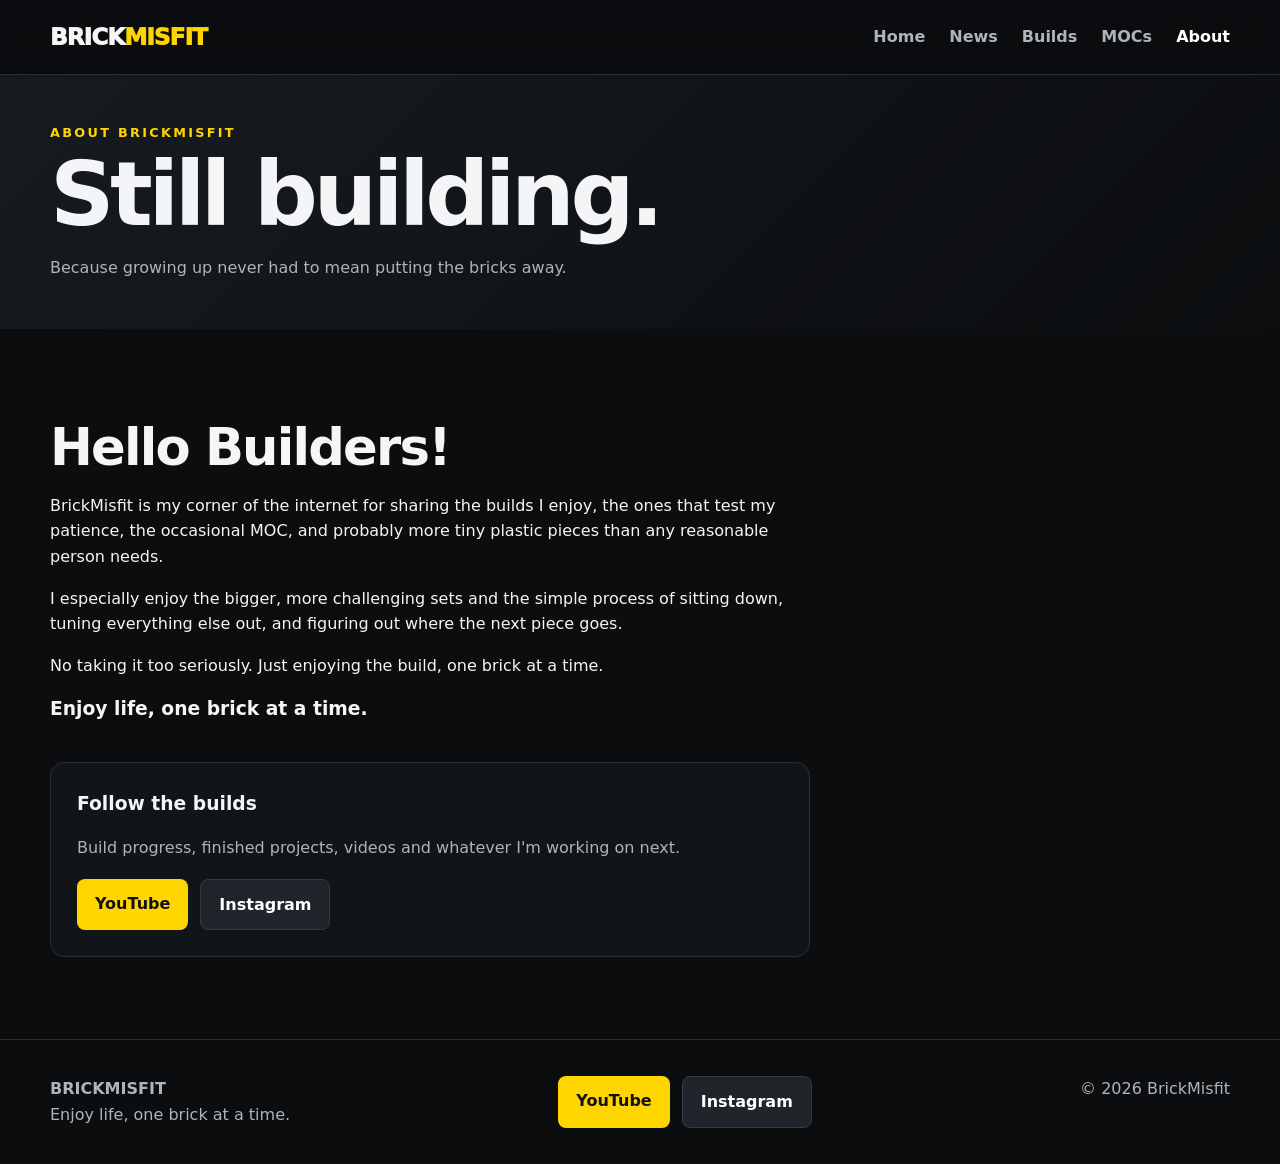
==== commit 5a5fe800: "Updates to improve site viewability" ====
--- a/about.html
+++ b/about.html
@@ -1,4 +1,9 @@
-<!doctype html><html lang="en"><head><meta charset="utf-8"><meta name="viewport" content="width=device-width,initial-scale=1"><meta name="description" content="BrickMisfit - LEGO builds, MOCs, collection and relaxing build content."><title>About | BrickMisfit</title><link rel="stylesheet" href="css/style.css"></head><body>
-<header><div class="container nav"><a class="brand" href="index.html">BRICK<span>MISFIT</span></a><button class="menu" aria-label="Menu">☰</button><nav><a href="index.html">Home</a><a href="news.html">News</a><a href="builds.html">Builds</a><a href="resources.html">Resources</a><a href="mocs.html">MOCs</a><a href="collection.html">Collection</a><a href="about.html" class="active">About</a></nav></div></header>
-<main><section class="page-hero"><div class="container"><div class="eyebrow">About BrickMisfit</div><h1>Still building.</h1><p>Because growing up never had to mean putting the bricks away.</p></div></section><section><div class="container"><div style="max-width:760px"><h2>Hello Builders!</h2><p>BrickMisfit is my corner of the internet for sharing the builds I enjoy, the ones that test my patience, the occasional MOC, and probably more tiny plastic pieces than any reasonable person needs.</p><p>I especially enjoy the bigger, more challenging sets and the simple process of sitting down, tuning everything else out, and figuring out where the next piece goes.</p><p>No taking it too seriously. Just enjoying the build, one brick at a time.</p><h3>Enjoy life, one brick at a time.</h3><div class="social-callout"><h3>Follow the builds</h3><p>Build progress, finished projects, videos and whatever I'm working on next.</p><div class="actions"><a class="btn" href="https://youtube.com/@thebrickmisfit" target="_blank" rel="noopener noreferrer">YouTube</a><a class="btn secondary" href="https://www.instagram.com/thebrickmisfit/" target="_blank" rel="noopener noreferrer">Instagram</a></div></div></div></div></section></main>
+<!doctype html><html lang="en"><head><meta charset="utf-8"><meta name="viewport" content="width=device-width,initial-scale=1"><meta name="description" content="BrickMisfit - LEGO builds, MOCs, collection and relaxing build content."><title>About | BrickMisfit</title><link rel="stylesheet" href="css/style.css"><style>
+/* Match the compact homepage hero positioning across primary pages. */
+.page-hero.brickmisfit-aligned-hero{padding:48px 0 32px;min-height:0}
+.page-hero.brickmisfit-aligned-hero h1{margin-top:8px;margin-bottom:14px}
+@media(max-width:700px){.page-hero.brickmisfit-aligned-hero{padding:42px 0 30px}}
+</style></head><body>
+<header><div class="container nav"><a class="brand" href="index.html">BRICK<span>MISFIT</span></a><button class="menu" aria-label="Menu">☰</button><nav><a href="index.html">Home</a><a href="news.html">News</a><a href="builds.html">Builds</a><!-- BRICKMISFIT_RESOURCES_NAV_DISABLED: <a href="resources.html">Resources</a> --><a href="mocs.html">MOCs</a><!-- BRICKMISFIT_COLLECTION_DISABLED: <a href="collection.html">Collection</a> --><a href="about.html" class="active">About</a></nav></div></header>
+<main><section class="page-hero brickmisfit-aligned-hero"><div class="container"><div class="eyebrow">About BrickMisfit</div><h1>Still building.</h1><p>Because growing up never had to mean putting the bricks away.</p></div></section><section><div class="container"><div style="max-width:760px"><h2>Hello Builders!</h2><p>BrickMisfit is my corner of the internet for sharing the builds I enjoy, the ones that test my patience, the occasional MOC, and probably more tiny plastic pieces than any reasonable person needs.</p><p>I especially enjoy the bigger, more challenging sets and the simple process of sitting down, tuning everything else out, and figuring out where the next piece goes.</p><p>No taking it too seriously. Just enjoying the build, one brick at a time.</p><h3>Enjoy life, one brick at a time.</h3><div class="social-callout"><h3>Follow the builds</h3><p>Build progress, finished projects, videos and whatever I'm working on next.</p><div class="actions"><a class="btn" href="https://youtube.com/@thebrickmisfit" target="_blank" rel="noopener noreferrer">YouTube</a><a class="btn secondary" href="https://www.instagram.com/thebrickmisfit/" target="_blank" rel="noopener noreferrer">Instagram</a></div></div></div></div></section></main>
 <footer><div class="container footer"><div><strong>BRICKMISFIT</strong><br>Enjoy life, one brick at a time.</div><div class="actions"><a class="btn" href="https://youtube.com/@thebrickmisfit" target="_blank" rel="noopener noreferrer">YouTube</a><a class="btn secondary" href="https://www.instagram.com/thebrickmisfit/" target="_blank" rel="noopener noreferrer">Instagram</a></div><div>© <span id="year"></span> BrickMisfit</div></div></footer><script src="js/main.js"></script></body></html>
